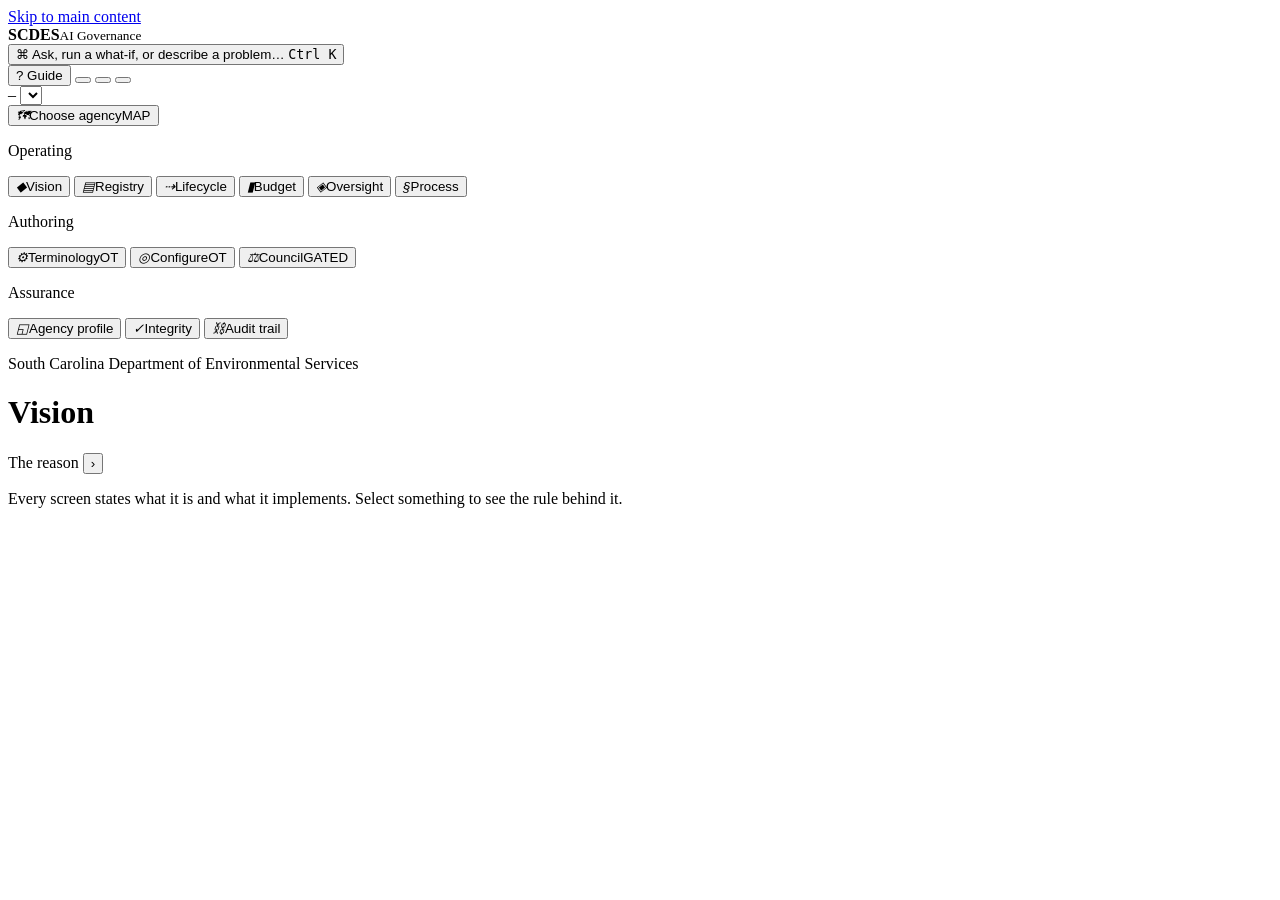
==== app/web/index.html @ ddeb8baa "Update from Git Deploy" ====
<!doctype html>
<html lang="en">
<head>
<meta charset="utf-8">
<meta name="viewport" content="width=device-width,initial-scale=1">
<title>SCDES AI Governance</title>
<script>
/* Resolve the colour mode before the first paint, so there is no flash of the
   wrong theme. Explicit choice wins; otherwise follow the operating system. */
(function () {
  var saved = null;
  try { saved = localStorage.getItem("scdes.mode"); } catch (e) {}
  var dark = saved ? saved === "dark"
    : window.matchMedia("(prefers-color-scheme: dark)").matches;
  document.documentElement.setAttribute("data-theme", dark ? "dark" : "light");
})();
</script>
<link rel="stylesheet" href="/assets/brand/tokens.css">
<link rel="stylesheet" href="/assets/app.css">
<link rel="stylesheet" href="/assets/launcher.css">
</head>
<body>
<!-- Onboarding sits above the map: which kind of organisation, then an email,
     and only then the agency picker. -->
<div class="onboard" id="onboard" hidden></div>
<div class="launcher" id="launcher" hidden></div>
<a class="skip" href="#record">Skip to main content</a>

<header class="topbar">
  <div class="tb-brand">
    <span class="mark" aria-hidden="true"></span>
    <!-- Both filled from the selected agency by launcher.js; the markup values
         are only what shows before the registry has loaded. -->
    <span class="tb-name">
      <b id="agencyShort">SCDES</b><small>AI Governance</small>
    </span>
  </div>

  <button class="cmdk" id="cmdkBtn" type="button">
    <span class="cmdk-ico" aria-hidden="true">⌘</span>
    <span id="cmdkHint">Ask, run a what-if, or describe a problem…</span>
    <kbd>Ctrl K</kbd>
  </button>

  <div class="tb-right">
    <button class="tb-chip tour-chip" id="tourChip" type="button"
      title="Take a guided tour of the application">? Guide</button>
    <button class="tb-chip mode-chip" id="modeToggle" type="button"
      aria-pressed="false"></button>
    <button class="tb-chip" id="modeChip" type="button" data-view="council"></button>
    <button class="tb-chip" id="integrityChip" type="button" data-view="integrity"></button>
    <div class="tb-user">
      <span class="ava" id="avatar">–</span>
      <select id="userPick" aria-label="Signed in as"></select>
    </div>
  </div>
</header>

<div class="spine" id="spine" hidden>
  <button class="spine-proj" id="spineProj" type="button">
    <b id="projName">—</b><span id="projMeta"></span>
  </button>
  <ol class="spine-track" id="spineTrack" aria-label="Lifecycle gates"></ol>
</div>

<div class="shell">
  <nav class="rail" aria-label="Sections">
    <button class="rail-item rail-launch" id="railLaunch" type="button">
      <i>🗺</i>Choose agency<span class="tag">MAP</span></button>

    <p class="rail-eyebrow">Operating</p>
    <button class="rail-item" data-view="vision"><i>◆</i>Vision</button>
    <button class="rail-item" data-view="registry"><i>▤</i>Registry</button>
    <button class="rail-item" data-view="workflow"><i>⇢</i>Lifecycle</button>
    <button class="rail-item" data-view="budget"><i>▮</i>Budget</button>
    <button class="rail-item" data-view="oversight"><i>◈</i>Oversight</button>
    <button class="rail-item" data-view="process"><i>§</i>Process</button>

    <p class="rail-eyebrow">Authoring</p>
    <button class="rail-item" data-view="setup"><i>⚙</i>Terminology<span class="tag">OT</span></button>
    <button class="rail-item" data-view="configure"><i>◎</i>Configure<span class="tag">OT</span></button>
    <button class="rail-item" data-view="council"><i>⚖</i>Council<span class="tag">GATED</span></button>

    <p class="rail-eyebrow">Assurance</p>
    <button class="rail-item" data-view="agency"><i>◱</i>Agency profile</button>
    <button class="rail-item" data-view="integrity"><i>✓</i>Integrity</button>
    <button class="rail-item" data-view="audit"><i>⛓</i>Audit trail</button>
  </nav>

  <main class="record" id="record">
    <div class="rec-head">
      <p class="crumb" id="agencyCrumb">South Carolina Department of Environmental Services</p>
      <h1 id="viewTitle">Vision</h1>
      <p class="lede" id="viewSub"></p>
    </div>
    <div id="view"></div>
  </main>

  <aside class="reason" id="reason" aria-label="Why this is here">
    <div class="reason-head">
      <span>The reason</span>
      <button id="reasonToggle" type="button" aria-label="Collapse">›</button>
    </div>
    <div id="reasonBody">
      <p class="reason-empty">Every screen states what it is and what it
        implements. Select something to see the rule behind it.</p>
    </div>
  </aside>
</div>

<div class="palette" id="palette" hidden>
  <div class="palette-box" role="dialog" aria-label="Command bar">
    <div class="palette-top">
      <input id="paletteInput" type="text" autocomplete="off"
        placeholder="Ask a question, run a what-if, or describe a problem…">
      <button class="palette-close" id="paletteClose" type="button"
        aria-label="Close (Esc)" title="Close (Esc)">&times;</button>
    </div>
    <div class="palette-modes">
      <span class="pm" data-hint="query">cited answer</span>
      <span class="pm" data-hint="scenario">what-if · changes nothing</span>
      <span class="pm" data-hint="intake">describe a problem → draft project</span>
    </div>
    <div id="paletteOut"></div>
  </div>
</div>

<div class="toast" id="toast" role="status" aria-live="polite"></div>

<!-- Guided tour: a spotlight over the real interface rather than a video or a
     screenshot, so what is being explained is the thing in front of you. -->
<div class="tour" id="tour" hidden>
  <div class="tour-mask" id="tourMask"></div>
  <div class="tour-card" id="tourCard" role="dialog" aria-modal="true"
       aria-labelledby="tourTitle"></div>
</div>

<script src="/assets/onboard.js"></script>
<script src="/assets/launcher.js"></script>
<script src="/assets/tour.js"></script>
<script src="/assets/app.js"></script>
</body>
</html>
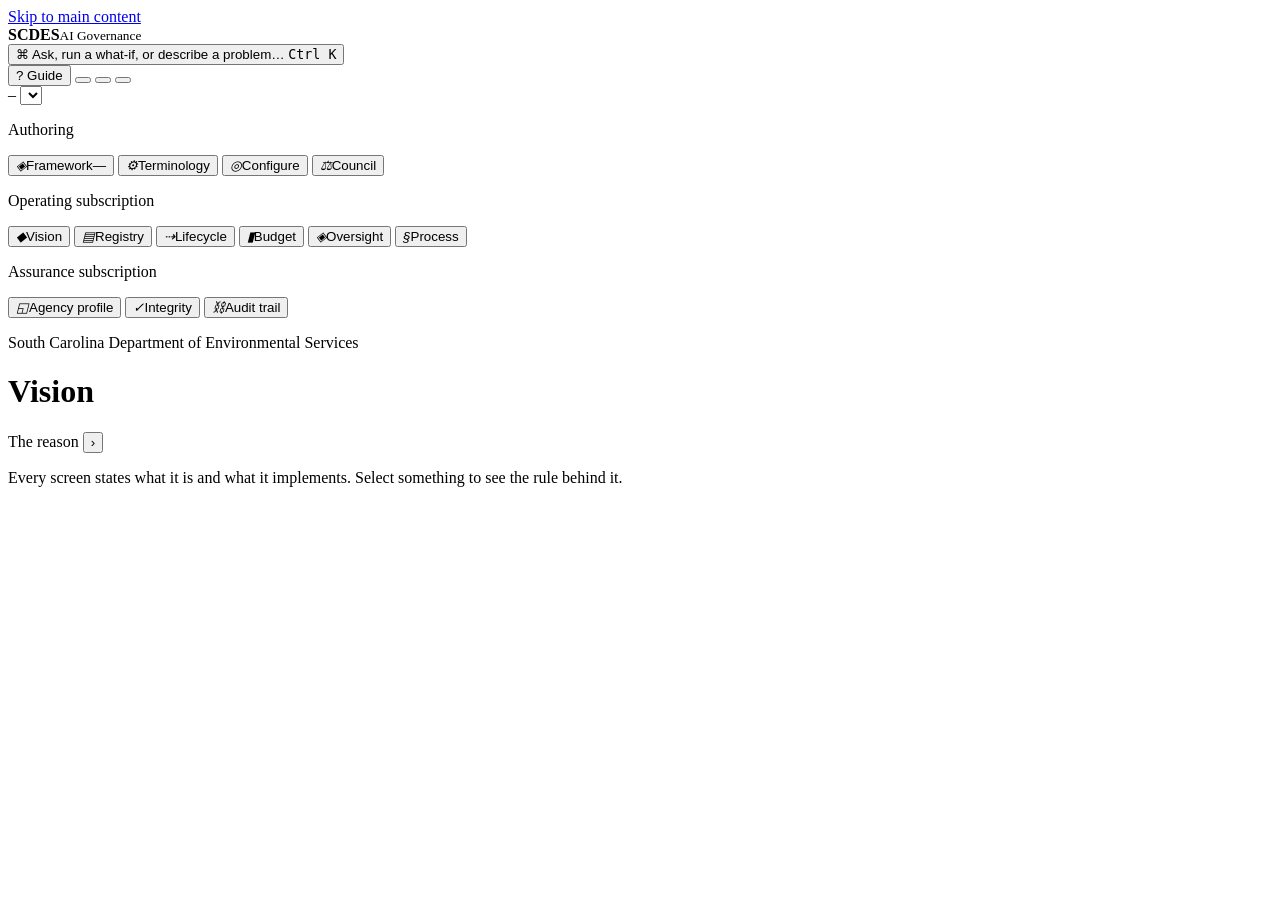
==== commit 4d15fb87: "Update from Git Deploy" ====
--- a/app/web/index.html
+++ b/app/web/index.html
@@ -43,6 +43,11 @@
   </button>
 
   <div class="tb-right">
+    <!-- Shown only for a tester bypass. A session with the gates open must be
+         obviously different from a real one, in screenshots and demos alike. -->
+    <span class="tb-chip tester-chip" id="testerChip" hidden
+      title="Approval was skipped for this address. Not how a real registration behaves.">
+      ⚑ TESTER</span>
     <button class="tb-chip tour-chip" id="tourChip" type="button"
       title="Take a guided tour of the application">? Guide</button>
     <button class="tb-chip mode-chip" id="modeToggle" type="button"
@@ -65,26 +70,32 @@
 
 <div class="shell">
   <nav class="rail" aria-label="Sections">
-    <button class="rail-item rail-launch" id="railLaunch" type="button">
-      <i>🗺</i>Choose agency<span class="tag">MAP</span></button>
+    <!-- The framework comes first because everything else is read out of it.
+         There is no agency switcher: the agency is chosen once at onboarding and
+         is not something to flick between mid-session. -->
+    <!-- Authoring first: building the framework is the whole job until it is
+         done. Everything below it is a paid subscription that only opens once
+         governance exists, so it is shown greyed rather than hidden — you can
+         see what you are working towards. -->
+    <p class="rail-eyebrow">Authoring</p>
+    <button class="rail-item rail-framework" data-view="framework">
+      <i>◈</i>Framework<span class="tag" id="fwTag">—</span></button>
+    <button class="rail-item" data-view="setup"><i>⚙</i>Terminology</button>
+    <button class="rail-item" data-view="configure"><i>◎</i>Configure</button>
+    <button class="rail-item" data-view="council"><i>⚖</i>Council</button>
 
-    <p class="rail-eyebrow">Operating</p>
-    <button class="rail-item" data-view="vision"><i>◆</i>Vision</button>
-    <button class="rail-item" data-view="registry"><i>▤</i>Registry</button>
-    <button class="rail-item" data-view="workflow"><i>⇢</i>Lifecycle</button>
-    <button class="rail-item" data-view="budget"><i>▮</i>Budget</button>
-    <button class="rail-item" data-view="oversight"><i>◈</i>Oversight</button>
-    <button class="rail-item" data-view="process"><i>§</i>Process</button>
+    <p class="rail-eyebrow">Operating <span class="rail-badge">subscription</span></p>
+    <button class="rail-item" data-view="vision" data-paid="1"><i>◆</i>Vision</button>
+    <button class="rail-item" data-view="registry" data-paid="1"><i>▤</i>Registry</button>
+    <button class="rail-item" data-view="workflow" data-paid="1"><i>⇢</i>Lifecycle</button>
+    <button class="rail-item" data-view="budget" data-paid="1"><i>▮</i>Budget</button>
+    <button class="rail-item" data-view="oversight" data-paid="1"><i>◈</i>Oversight</button>
+    <button class="rail-item" data-view="process" data-paid="1"><i>§</i>Process</button>
 
-    <p class="rail-eyebrow">Authoring</p>
-    <button class="rail-item" data-view="setup"><i>⚙</i>Terminology<span class="tag">OT</span></button>
-    <button class="rail-item" data-view="configure"><i>◎</i>Configure<span class="tag">OT</span></button>
-    <button class="rail-item" data-view="council"><i>⚖</i>Council<span class="tag">GATED</span></button>
-
-    <p class="rail-eyebrow">Assurance</p>
+    <p class="rail-eyebrow">Assurance <span class="rail-badge">subscription</span></p>
     <button class="rail-item" data-view="agency"><i>◱</i>Agency profile</button>
-    <button class="rail-item" data-view="integrity"><i>✓</i>Integrity</button>
-    <button class="rail-item" data-view="audit"><i>⛓</i>Audit trail</button>
+    <button class="rail-item" data-view="integrity" data-paid="1"><i>✓</i>Integrity</button>
+    <button class="rail-item" data-view="audit" data-paid="1"><i>⛓</i>Audit trail</button>
   </nav>
 
   <main class="record" id="record">
@@ -127,15 +138,24 @@
 
 <div class="toast" id="toast" role="status" aria-live="polite"></div>
 
+<!-- The 60-second welcome. Shown once, before anything else, because the one
+     thing a new user must understand is that the framework comes first. -->
+<div class="welcome" id="welcome" hidden></div>
+
 <!-- Guided tour: a spotlight over the real interface rather than a video or a
      screenshot, so what is being explained is the thing in front of you. -->
 <div class="tour" id="tour" hidden>
   <div class="tour-mask" id="tourMask"></div>
-  <div class="tour-card" id="tourCard" role="dialog" aria-modal="true"
-       aria-labelledby="tourTitle"></div>
 </div>
+<!-- The card is a sibling of #tour, not a child, and deliberately so. #tour
+     creates a stacking context, which traps its children's z-index inside it —
+     and the spotlit element is lifted above #tour to escape the dark mask, so it
+     painted over the card. At the top level the card can sit above both. -->
+<div class="tour-card" id="tourCard" role="dialog" aria-modal="true"
+     aria-labelledby="tourTitle" hidden></div>
 
 <script src="/assets/onboard.js"></script>
+<script src="/assets/welcome.js"></script>
 <script src="/assets/launcher.js"></script>
 <script src="/assets/tour.js"></script>
 <script src="/assets/app.js"></script>
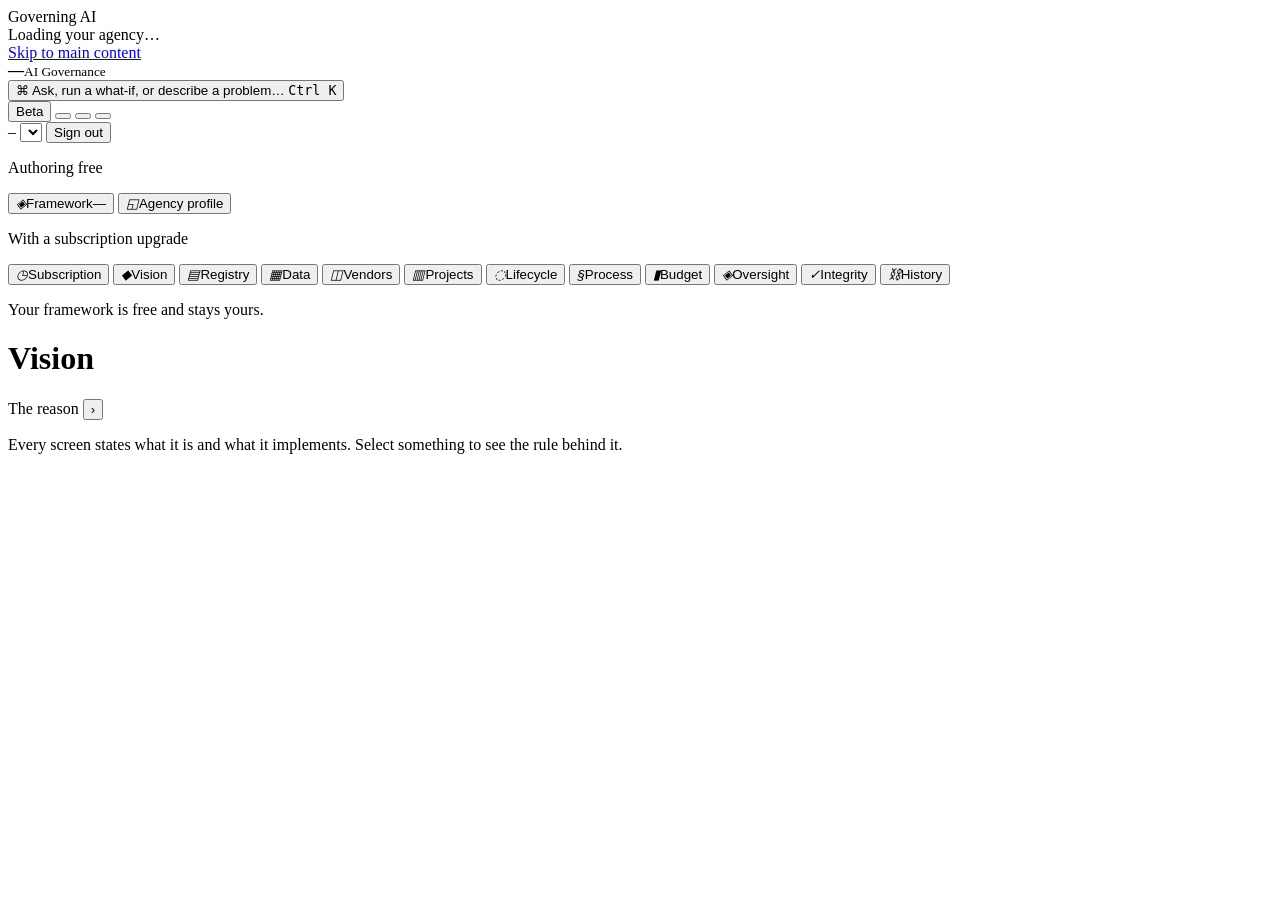
==== commit ea39f957: "GAIUS: Sep-Oct work — admin roles and Organizations screen, daily technical report, search scoped to" ====
--- a/app/web/index.html
+++ b/app/web/index.html
@@ -1,163 +1,283 @@
-<!doctype html>
-<html lang="en">
-<head>
-<meta charset="utf-8">
-<meta name="viewport" content="width=device-width,initial-scale=1">
-<title>SCDES AI Governance</title>
-<script>
-/* Resolve the colour mode before the first paint, so there is no flash of the
-   wrong theme. Explicit choice wins; otherwise follow the operating system. */
-(function () {
-  var saved = null;
-  try { saved = localStorage.getItem("scdes.mode"); } catch (e) {}
-  var dark = saved ? saved === "dark"
-    : window.matchMedia("(prefers-color-scheme: dark)").matches;
-  document.documentElement.setAttribute("data-theme", dark ? "dark" : "light");
-})();
-</script>
-<link rel="stylesheet" href="/assets/brand/tokens.css">
-<link rel="stylesheet" href="/assets/app.css">
-<link rel="stylesheet" href="/assets/launcher.css">
-</head>
-<body>
-<!-- Onboarding sits above the map: which kind of organisation, then an email,
-     and only then the agency picker. -->
-<div class="onboard" id="onboard" hidden></div>
-<div class="launcher" id="launcher" hidden></div>
-<a class="skip" href="#record">Skip to main content</a>
-
-<header class="topbar">
-  <div class="tb-brand">
-    <span class="mark" aria-hidden="true"></span>
-    <!-- Both filled from the selected agency by launcher.js; the markup values
-         are only what shows before the registry has loaded. -->
-    <span class="tb-name">
-      <b id="agencyShort">SCDES</b><small>AI Governance</small>
-    </span>
-  </div>
-
-  <button class="cmdk" id="cmdkBtn" type="button">
-    <span class="cmdk-ico" aria-hidden="true">⌘</span>
-    <span id="cmdkHint">Ask, run a what-if, or describe a problem…</span>
-    <kbd>Ctrl K</kbd>
-  </button>
-
-  <div class="tb-right">
-    <!-- Shown only for a tester bypass. A session with the gates open must be
-         obviously different from a real one, in screenshots and demos alike. -->
-    <span class="tb-chip tester-chip" id="testerChip" hidden
-      title="Approval was skipped for this address. Not how a real registration behaves.">
-      ⚑ TESTER</span>
-    <button class="tb-chip tour-chip" id="tourChip" type="button"
-      title="Take a guided tour of the application">? Guide</button>
-    <button class="tb-chip mode-chip" id="modeToggle" type="button"
-      aria-pressed="false"></button>
-    <button class="tb-chip" id="modeChip" type="button" data-view="council"></button>
-    <button class="tb-chip" id="integrityChip" type="button" data-view="integrity"></button>
-    <div class="tb-user">
-      <span class="ava" id="avatar">–</span>
-      <select id="userPick" aria-label="Signed in as"></select>
-    </div>
-  </div>
-</header>
-
-<div class="spine" id="spine" hidden>
-  <button class="spine-proj" id="spineProj" type="button">
-    <b id="projName">—</b><span id="projMeta"></span>
-  </button>
-  <ol class="spine-track" id="spineTrack" aria-label="Lifecycle gates"></ol>
-</div>
-
-<div class="shell">
-  <nav class="rail" aria-label="Sections">
-    <!-- The framework comes first because everything else is read out of it.
-         There is no agency switcher: the agency is chosen once at onboarding and
-         is not something to flick between mid-session. -->
-    <!-- Authoring first: building the framework is the whole job until it is
-         done. Everything below it is a paid subscription that only opens once
-         governance exists, so it is shown greyed rather than hidden — you can
-         see what you are working towards. -->
-    <p class="rail-eyebrow">Authoring</p>
-    <button class="rail-item rail-framework" data-view="framework">
-      <i>◈</i>Framework<span class="tag" id="fwTag">—</span></button>
-    <button class="rail-item" data-view="setup"><i>⚙</i>Terminology</button>
-    <button class="rail-item" data-view="configure"><i>◎</i>Configure</button>
-    <button class="rail-item" data-view="council"><i>⚖</i>Council</button>
-
-    <p class="rail-eyebrow">Operating <span class="rail-badge">subscription</span></p>
-    <button class="rail-item" data-view="vision" data-paid="1"><i>◆</i>Vision</button>
-    <button class="rail-item" data-view="registry" data-paid="1"><i>▤</i>Registry</button>
-    <button class="rail-item" data-view="workflow" data-paid="1"><i>⇢</i>Lifecycle</button>
-    <button class="rail-item" data-view="budget" data-paid="1"><i>▮</i>Budget</button>
-    <button class="rail-item" data-view="oversight" data-paid="1"><i>◈</i>Oversight</button>
-    <button class="rail-item" data-view="process" data-paid="1"><i>§</i>Process</button>
-
-    <p class="rail-eyebrow">Assurance <span class="rail-badge">subscription</span></p>
-    <button class="rail-item" data-view="agency"><i>◱</i>Agency profile</button>
-    <button class="rail-item" data-view="integrity" data-paid="1"><i>✓</i>Integrity</button>
-    <button class="rail-item" data-view="audit" data-paid="1"><i>⛓</i>Audit trail</button>
-  </nav>
-
-  <main class="record" id="record">
-    <div class="rec-head">
-      <p class="crumb" id="agencyCrumb">South Carolina Department of Environmental Services</p>
-      <h1 id="viewTitle">Vision</h1>
-      <p class="lede" id="viewSub"></p>
-    </div>
-    <div id="view"></div>
-  </main>
-
-  <aside class="reason" id="reason" aria-label="Why this is here">
-    <div class="reason-head">
-      <span>The reason</span>
-      <button id="reasonToggle" type="button" aria-label="Collapse">›</button>
-    </div>
-    <div id="reasonBody">
-      <p class="reason-empty">Every screen states what it is and what it
-        implements. Select something to see the rule behind it.</p>
-    </div>
-  </aside>
-</div>
-
-<div class="palette" id="palette" hidden>
-  <div class="palette-box" role="dialog" aria-label="Command bar">
-    <div class="palette-top">
-      <input id="paletteInput" type="text" autocomplete="off"
-        placeholder="Ask a question, run a what-if, or describe a problem…">
-      <button class="palette-close" id="paletteClose" type="button"
-        aria-label="Close (Esc)" title="Close (Esc)">&times;</button>
-    </div>
-    <div class="palette-modes">
-      <span class="pm" data-hint="query">cited answer</span>
-      <span class="pm" data-hint="scenario">what-if · changes nothing</span>
-      <span class="pm" data-hint="intake">describe a problem → draft project</span>
-    </div>
-    <div id="paletteOut"></div>
-  </div>
-</div>
-
-<div class="toast" id="toast" role="status" aria-live="polite"></div>
-
-<!-- The 60-second welcome. Shown once, before anything else, because the one
-     thing a new user must understand is that the framework comes first. -->
-<div class="welcome" id="welcome" hidden></div>
-
-<!-- Guided tour: a spotlight over the real interface rather than a video or a
-     screenshot, so what is being explained is the thing in front of you. -->
-<div class="tour" id="tour" hidden>
-  <div class="tour-mask" id="tourMask"></div>
-</div>
-<!-- The card is a sibling of #tour, not a child, and deliberately so. #tour
-     creates a stacking context, which traps its children's z-index inside it —
-     and the spotlit element is lifted above #tour to escape the dark mask, so it
-     painted over the card. At the top level the card can sit above both. -->
-<div class="tour-card" id="tourCard" role="dialog" aria-modal="true"
-     aria-labelledby="tourTitle" hidden></div>
-
-<script src="/assets/onboard.js"></script>
-<script src="/assets/welcome.js"></script>
-<script src="/assets/launcher.js"></script>
-<script src="/assets/tour.js"></script>
-<script src="/assets/app.js"></script>
-</body>
-</html>
+<!doctype html>
+<html lang="en">
+<head>
+<meta charset="utf-8">
+<meta name="viewport" content="width=device-width,initial-scale=1">
+<!-- Neutral until an agency is known — `launcher.js` sets it to their own
+     abbreviation once one is. This said "SCDES AI Governance", which is the
+     one thing the client has drawn a hard line against and it was in the
+     browser tab of every person who had not signed in yet, in every bookmark
+     of the landing page, and in every screenshot anybody took of it. The
+     isolation tests read the page body and never the document title. -->
+<title>AI Governance</title>
+<!-- Staging answers on the public internet, so it must not be indexed. A
+     client's draft framework turning up in a search result would breach the
+     privacy this product is built to help agencies write down. -->
+<meta name="robots" content="noindex, nofollow, noarchive">
+<link rel="icon" href="/assets/favicon.svg" type="image/svg+xml">
+<script>
+/* Resolve the color mode before the first paint, so there is no flash of the
+   wrong theme. Explicit choice wins; otherwise follow the operating system. */
+(function () {
+  var saved = null;
+  try { saved = localStorage.getItem("scdes.mode"); } catch (e) {}
+  var dark = saved ? saved === "dark"
+    : window.matchMedia("(prefers-color-scheme: dark)").matches;
+  document.documentElement.setAttribute("data-theme", dark ? "dark" : "light");
+})();
+</script>
+<link rel="stylesheet" href="/assets/brand/tokens.css">
+<link rel="stylesheet" href="/assets/app.css">
+<link rel="stylesheet" href="/assets/launcher.css">
+</head>
+<!-- `booting` until the shell has its state. Removed at the end of the boot
+     sequence in app.js, and deliberately NOT removed if that sequence fails.
+
+     Without it the record rendered immediately, fully interactive, while four
+     requests were still in flight — five seconds of a live sidebar with every
+     paid section clickable and the NDA not yet consulted, because the code that
+     locks them had not run. A gate that is open until something closes it is
+     not a gate. -->
+<body class="booting">
+<div class="booting-veil" aria-live="polite">
+  <div class="booting-mark">Governing AI</div>
+  <div class="booting-note">Loading your agency…</div>
+</div>
+<!-- Onboarding sits above the map: which kind of organization, then an email,
+     and only then the agency picker. -->
+<div class="onboard" id="onboard" hidden></div>
+<div class="launcher" id="launcher" hidden></div>
+<a class="skip" href="#record">Skip to main content</a>
+
+<header class="topbar">
+  <div class="tb-brand">
+    <span class="mark" aria-hidden="true"></span>
+    <!-- Both filled from the selected agency by launcher.js; the markup values
+         are only what shows before the registry has loaded. -->
+    <span class="tb-name">
+      <b id="agencyShort">—</b><small>AI Governance</small>
+    </span>
+  </div>
+
+  <button class="cmdk" id="cmdkBtn" type="button">
+    <span class="cmdk-ico" aria-hidden="true">⌘</span>
+    <span id="cmdkHint">Ask, run a what-if, or describe a problem…</span>
+    <kbd>Ctrl K</kbd>
+  </button>
+
+  <div class="tb-right">
+    <!-- The beta notice, reopened. It appears by itself once each time
+         somebody signs in; this is for reading it again. Always present,
+         because the product is a beta for everybody, not only for the people
+         who happened to read the notice. -->
+    <button class="tb-chip beta-chip" id="betaChip" type="button"
+      aria-label="Beta — read the notice about this early version">Beta</button>
+    <!-- Shown only for a tester bypass. A session with the gates open must be
+         obviously different from a real one, in screenshots and demos alike. -->
+    <span class="tb-chip tester-chip" id="testerChip" hidden
+      title="Approval was skipped for this address. Not how a real registration behaves.">
+      ⚑ TESTER</span>
+    <!-- Voice navigation. Hidden entirely where the browser cannot do it, and
+         dimmed until switched on, so it never looks like something that ought
+         to be working and is not. -->
+    <button class="tb-chip voice-chip off" id="voiceChip" type="button" hidden
+      title="Voice navigation">🎙 Voice</button>
+    <button class="tb-chip mode-chip" id="modeToggle" type="button"
+      aria-pressed="false"></button>
+    <button class="tb-chip" id="modeChip" type="button" data-view="council"></button>
+    <button class="tb-chip" id="integrityChip" type="button" data-view="integrity"></button>
+    <div class="tb-user">
+      <span class="ava" id="avatar">–</span>
+      <select id="userPick" aria-label="Signed in as"></select>
+      <!-- There was no way out. Someone demonstrating this to their leadership
+           had to clear browser storage by hand to hand the laptop over, which
+           is not a thing anyone should have to know how to do. -->
+      <button class="tb-chip signout-chip" id="signOut" type="button"
+        title="Sign out of this browser">Sign out</button>
+    </div>
+  </div>
+</header>
+
+<!-- The six-gate spine strip stood here and was retired with the Workflow
+     Helper it navigated. It rendered Concept · Readiness · Pilot ·
+     Deployment · Scaling · Annual review as numbered links across the top
+     of every screen, for the one agency whose corpus was loaded.
+
+     The seven-gate tracker replaces it, and sits on the project it belongs
+     to rather than across the whole application — a strip claiming to show
+     where "the project" is, on a screen about something else, was only ever
+     right when exactly one project existed. -->
+
+<div class="shell">
+  <nav class="rail" aria-label="Sections">
+    <!-- The framework comes first because everything else is read out of it.
+         There is no agency switcher: the agency is chosen once at onboarding and
+         is not something to flick between mid-session. -->
+    <!-- Authoring first: building the framework is the whole job until it is
+         done, and per the client it is the ONLY free offering. The playbook,
+         the appendices and all downstream workflow management are a paid
+         addition. They are greyed rather than hidden so you can see what the
+         work leads to — but finishing the framework does not unlock them, and
+         the wording must not imply that it will. -->
+    <!-- One item, not four.
+
+         Terminology, Configure and who-decides were rail destinations, which
+         made them things to go and do rather than steps in a process. They are
+         decisions the framework itself asks for — early ones, because the rest
+         reads from them — so they belong inside the builder in the order they
+         are needed, not in a sidebar to be visited in any order or skipped.
+
+         They are still reachable at #setup / #configure / #council for anyone
+         who wants to jump straight to one; they are just not advertised as
+         somewhere to start. -->
+    <p class="rail-eyebrow">Authoring <span class="rail-badge free">free</span></p>
+    <button class="rail-item rail-framework" data-view="framework">
+      <i>◈</i>Framework<span class="tag" id="fwTag">—</span></button>
+    <!-- Free, and it was sitting under a heading that said subscription while
+         rendering enabled — the one live row in a block of gray ones, which
+         reads as a fault rather than as an exception. It describes the agency's
+         own corpus, so it belongs with the authoring work. -->
+    <button class="rail-item" data-view="agency"><i>◱</i>Agency profile</button>
+
+    <!-- Nine locked rows across two headings was a lot of gray to leave
+         unexplained. One heading, one sentence, and the rooms still listed so
+         the offer is visible rather than hidden. -->
+    <p class="rail-eyebrow">With a subscription
+      <span class="rail-badge">upgrade</span></p>
+    <!-- Directly under the heading that says "upgrade", above the ten rooms
+         it unlocks. Not marked data-paid: a screen that sells the paid
+         modules cannot itself be one of them, and somebody has to be able to
+         buy before they have anything.
+
+         It was last, after the note. On a 1440x720 window — an ordinary
+         laptop — the rail has to scroll and this was the one item that fell
+         below the fold, so the page that sells the product was the only one
+         you could not see. Measured, not guessed: tools/check_overflow.js.
+         Reading order is better this way too — the heading says upgrade, and
+         the next thing is how. -->
+    <button class="rail-item rail-buy" data-view="billing"><i>◷</i>Subscription</button>
+    <!-- In the order people work, chosen by the team on Sep 30 2026: set
+         the goals, see what you already have (tools, then data, then who you
+         buy from), start a project and follow its steps, get it approved and
+         paid for, then watch it. Data was first until then, on the client's
+         "Data warehouse module is the foundation on which all deployments
+         rest"; it is still third, ahead of everything that depends on it.
+
+         Projects is not marked data-paid (see `api_projects`), and nor are
+         Lifecycle and Audit trail. Lifecycle is the reference page for the
+         seven steps; it holds no record and writes nothing, so it can never
+         be behind a locked door. The Workflow Helper that once stood here
+         numbered its gates, which the lifecycle spine forbids — see the note
+         above `api_config` in app/server.py. -->
+    <button class="rail-item" data-view="vision" data-paid="1"><i>◆</i>Vision</button>
+    <button class="rail-item" data-view="registry" data-paid="1"><i>▤</i>Registry</button>
+    <button class="rail-item" data-view="holdings" data-paid="1"><i>▦</i>Data</button>
+    <button class="rail-item" data-view="vendors" data-paid="1"><i>◫</i>Vendors</button>
+    <button class="rail-item" data-view="projects"><i>▥</i>Projects</button>
+    <button class="rail-item" data-view="lifecycle"><i>◌</i>Lifecycle</button>
+    <button class="rail-item" data-view="process" data-paid="1"><i>§</i>Process</button>
+    <button class="rail-item" data-view="budget" data-paid="1"><i>▮</i>Budget</button>
+    <button class="rail-item" data-view="oversight" data-paid="1"><i>◈</i>Oversight</button>
+    <button class="rail-item" data-view="integrity" data-paid="1"><i>✓</i>Integrity</button>
+    <button class="rail-item" data-view="audit"><i>⛓</i>History</button>
+    <!-- One line. It was three, and on a short window those three lines were
+         what pushed a navigation item off the bottom of the rail. The
+         Subscription page above says all of it properly — what the modules
+         are, what they cost, and that the framework is not among them — so
+         repeating it here in small gray type bought nothing and cost a row
+         of navigation. -->
+    <p class="rail-note">Your framework is free and stays yours.</p>
+
+    <!-- Running GAIUS, not governing an agency. Hidden for everyone else and
+         empty until the server says otherwise — the reports here come from
+         every agency, so this is the one section that deliberately crosses the
+         boundary the rest of the application never does. The server checks the
+         same thing again on every request; this attribute only decides whether
+         the heading is drawn. -->
+    <div id="adminRail" hidden>
+      <p class="rail-eyebrow">Admin <span class="rail-badge">GAIUS team</span></p>
+      <button class="rail-item" data-view="bugs"><i>⚑</i>Reported bugs</button>
+      <button class="rail-item" data-view="usage"><i>◔</i>Usage</button>
+      <!-- The GAIUS team's half of the invoice route: every organization's
+           orders, and the one place an invoice can be marked paid. Checked on
+           the proven address server-side, like the two above. -->
+      <button class="rail-item" data-view="subscriptions"><i>◷</i>Subscriptions</button>
+      <!-- Appointing every organization's admins, and clearing sign-ups that
+           never finished. People only; checked server-side like the rest. -->
+      <button class="rail-item" data-view="organizations"><i>⚇</i>Organizations</button>
+    </div>
+  </nav>
+
+  <main class="record" id="record">
+    <div class="rec-head">
+      <!-- Blank until an agency is known. Hardcoding SCDES here meant anyone
+           who registered with a different agency saw SCDES's name above every
+           screen until something overwrote it, and on most screens nothing
+           ever did. -->
+      <p class="crumb" id="agencyCrumb"></p>
+      <h1 id="viewTitle">Vision</h1>
+      <p class="lede" id="viewSub"></p>
+    </div>
+    <div id="view"></div>
+  </main>
+
+  <aside class="reason" id="reason" aria-label="Why this is here">
+    <div class="reason-head">
+      <span>The reason</span>
+      <button id="reasonToggle" type="button" aria-label="Collapse">›</button>
+    </div>
+    <div id="reasonBody">
+      <p class="reason-empty">Every screen states what it is and what it
+        implements. Select something to see the rule behind it.</p>
+    </div>
+  </aside>
+</div>
+
+<div class="palette" id="palette" hidden>
+  <div class="palette-box" role="dialog" aria-label="Command bar">
+    <div class="palette-top">
+      <input id="paletteInput" type="text" autocomplete="off"
+        placeholder="Ask a question, run a what-if, or describe a problem…">
+      <button class="palette-close" id="paletteClose" type="button"
+        aria-label="Close (Esc)" title="Close (Esc)">&times;</button>
+    </div>
+    <div class="palette-modes">
+      <span class="pm" data-hint="query">cited answer</span>
+      <span class="pm" data-hint="scenario">what-if · changes nothing</span>
+      <span class="pm" data-hint="intake">describe a problem → draft project</span>
+    </div>
+    <div id="paletteOut"></div>
+  </div>
+</div>
+
+<div class="toast" id="toast" role="status" aria-live="polite"></div>
+
+<!-- The 60-second welcome. Shown once, before anything else, because the one
+     thing a new user must understand is that the framework comes first. -->
+<div class="welcome" id="welcome" hidden></div>
+
+<!-- Guided tour: a spotlight over the real interface rather than a video or a
+     screenshot, so what is being explained is the thing in front of you. -->
+<div class="tour" id="tour" hidden>
+  <div class="tour-mask" id="tourMask"></div>
+</div>
+<!-- The card is a sibling of #tour, not a child, and deliberately so. #tour
+     creates a stacking context, which traps its children's z-index inside it —
+     and the spotlit element is lifted above #tour to escape the dark mask, so it
+     painted over the card. At the top level the card can sit above both. -->
+<div class="tour-card" id="tourCard" role="dialog" aria-modal="true"
+     aria-labelledby="tourTitle" hidden></div>
+
+<script src="/assets/onboard.js"></script>
+<script src="/assets/welcome.js"></script>
+<script src="/assets/launcher.js"></script>
+<script src="/assets/tour.js"></script>
+<script src="/assets/bugs.js"></script>
+<script src="/assets/dock.js"></script>
+<script src="/assets/guide.js"></script>
+<script src="/assets/notify.js"></script>
+<script src="/assets/speech.js"></script>
+<script src="/assets/builder.js"></script>
+<script src="/assets/app.js"></script>
+</body>
+</html>
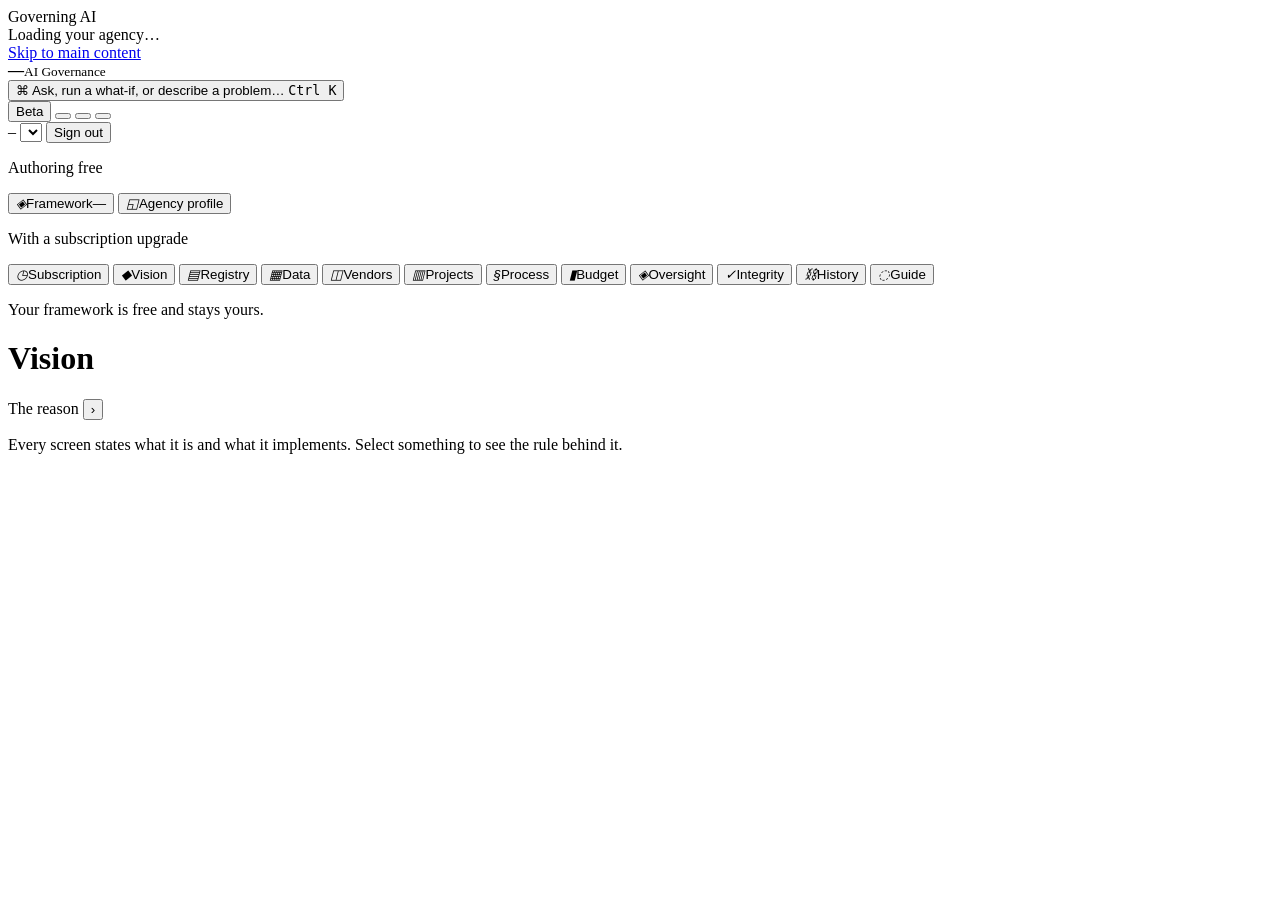
==== commit f5e847c9: "GAIUS: Oct work - Terms of Use onboarding, View as for the GAIUS team, sliding sessions and saves th" ====
--- a/app/web/index.html
+++ b/app/web/index.html
@@ -29,6 +29,7 @@
 <link rel="stylesheet" href="/assets/brand/tokens.css">
 <link rel="stylesheet" href="/assets/app.css">
 <link rel="stylesheet" href="/assets/launcher.css">
+<link rel="stylesheet" href="/assets/home.css">
 </head>
 <!-- `booting` until the shell has its state. Removed at the end of the boot
      sequence in app.js, and deliberately NOT removed if that sequence fails.
@@ -45,6 +46,9 @@
 </div>
 <!-- Onboarding sits above the map: which kind of organization, then an email,
      and only then the agency picker. -->
+<!-- The home page: the public front door, with Begin and Log in. Shown to
+     anybody not signed in; see assets/home.js. -->
+<div class="home" id="home" hidden></div>
 <div class="onboard" id="onboard" hidden></div>
 <div class="launcher" id="launcher" hidden></div>
 <a class="skip" href="#record">Skip to main content</a>
@@ -174,12 +178,15 @@
     <button class="rail-item" data-view="holdings" data-paid="1"><i>▦</i>Data</button>
     <button class="rail-item" data-view="vendors" data-paid="1"><i>◫</i>Vendors</button>
     <button class="rail-item" data-view="projects"><i>▥</i>Projects</button>
-    <button class="rail-item" data-view="lifecycle"><i>◌</i>Lifecycle</button>
     <button class="rail-item" data-view="process" data-paid="1"><i>§</i>Process</button>
     <button class="rail-item" data-view="budget" data-paid="1"><i>▮</i>Budget</button>
     <button class="rail-item" data-view="oversight" data-paid="1"><i>◈</i>Oversight</button>
     <button class="rail-item" data-view="integrity" data-paid="1"><i>✓</i>Integrity</button>
     <button class="rail-item" data-view="audit"><i>⛓</i>History</button>
+    <!-- Renamed from Lifecycle and moved to the end at the team's request
+         (Oct 2026): it is a reference page, not a step in the work, so it sat
+         awkwardly in the middle of the stack. The view key stays `lifecycle`. -->
+    <button class="rail-item" data-view="lifecycle"><i>◌</i>Guide</button>
     <!-- One line. It was three, and on a short window those three lines were
          what pushed a navigation item off the bottom of the rail. The
          Subscription page above says all of it properly — what the modules
@@ -268,6 +275,7 @@
 <div class="tour-card" id="tourCard" role="dialog" aria-modal="true"
      aria-labelledby="tourTitle" hidden></div>
 
+<script src="/assets/home.js"></script>
 <script src="/assets/onboard.js"></script>
 <script src="/assets/welcome.js"></script>
 <script src="/assets/launcher.js"></script>
